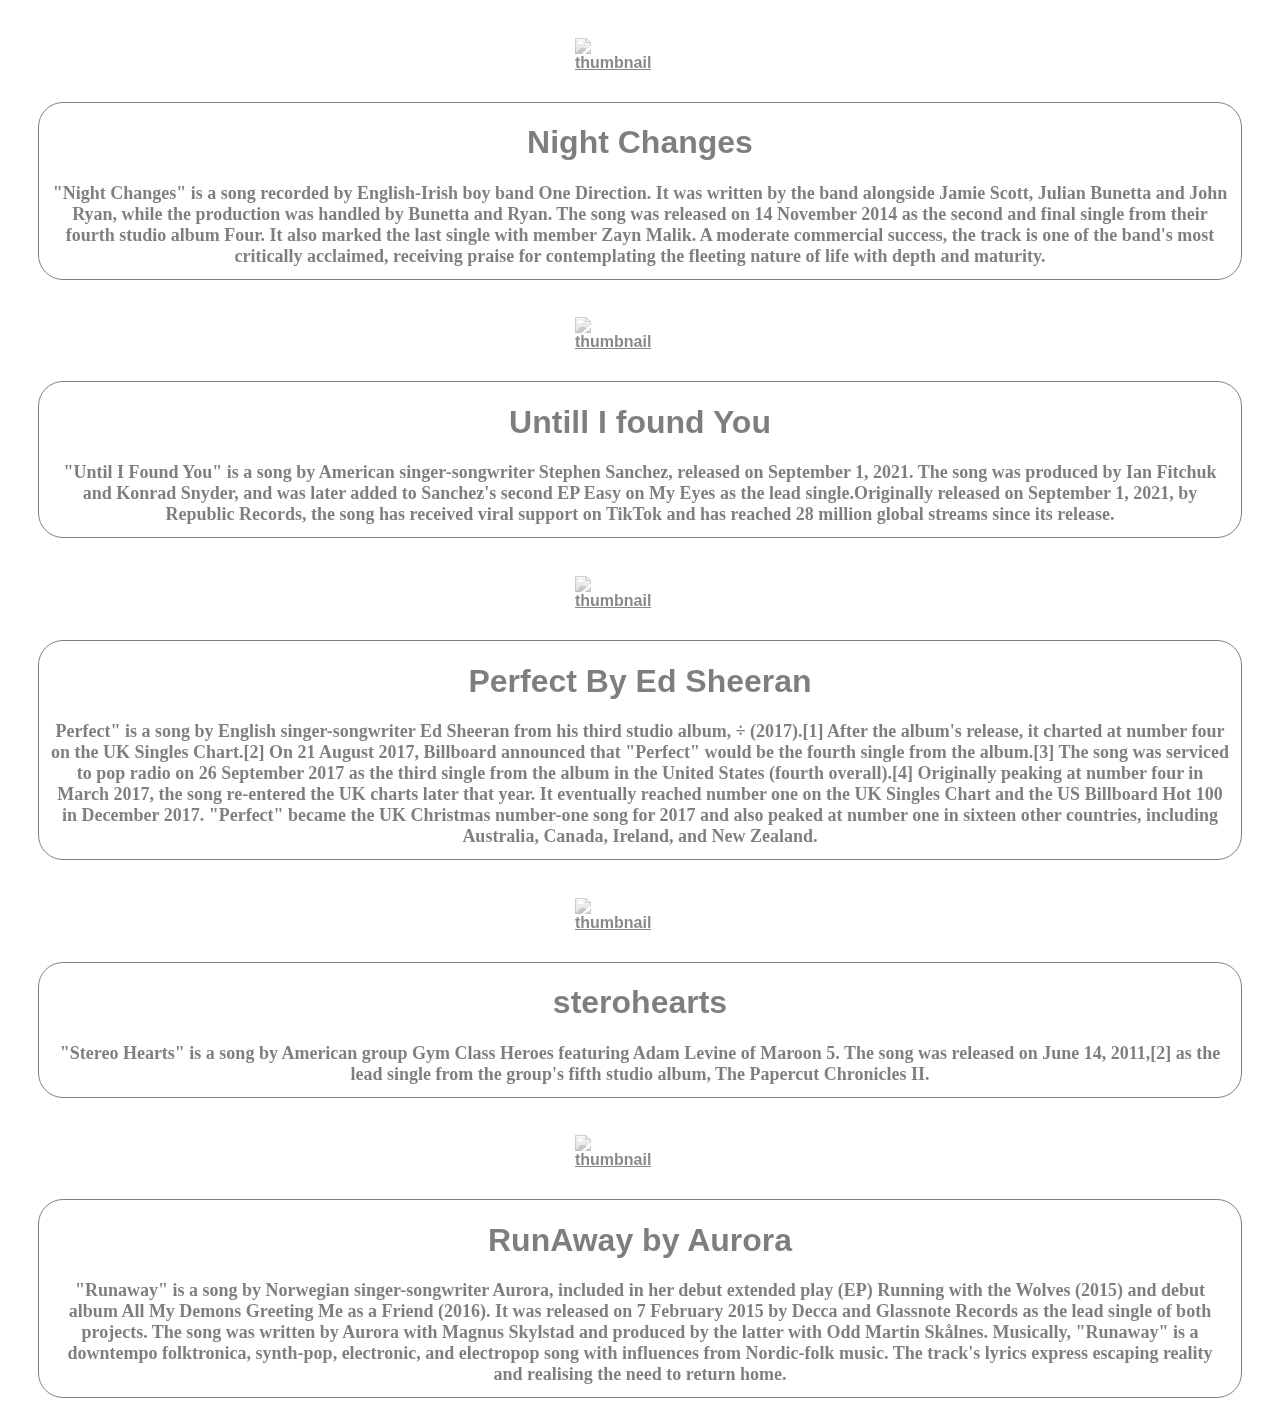
==== Hollywood.html @ 124ccc73 "added webpages" ====
<!DOCTYPE html>
<html lang="en">
<head>
    <meta charset="UTF-8">
    <meta http-equiv="X-UA-Compatible" content="IE=edge">
    <meta name="viewport" content="width=device-width, initial-scale=1.0">
    <title>Hollywood</title>
    <link rel="stylesheet" href="website.css">
    <link rel="stylesheet" href="website.js">
</head>
<body>
    <div class="videoedit">
    <a href="videos/night changes.mp4" type="videos/mp4" target="_blank" onmouseover="this.play()" onmouseout="this.pause()"><img src="images/Night Changes Wallpaper.jpg" class="imgvideo vid" alt="thumbnail"></a>
   </div>
   <div class="transparentbox flexbox">
    <div class="transparenttext p">
        <h1>Night Changes</h1>
        <p class="p1">"Night Changes" is a song recorded by English-Irish boy band One Direction. It was written by the band alongside Jamie Scott, Julian Bunetta and John Ryan, while the production was handled by Bunetta and Ryan. The song was released on 14 November 2014 as the second and final single from their fourth studio album Four. It also marked the last single with member Zayn Malik. A moderate commercial success, the track is one of the band's most critically acclaimed, receiving praise for contemplating the fleeting nature of life with depth and maturity.</p>
    </div>
    </div>
    <div class="videoedit">
    <a href="videos/WhatsApp Video 2022-11-02 at 16.48.13.mp4" type="videos/mp4" target="_blank" onmouseover="this.play()" onmouseout="this.pause()"><img src="images/I would never.jpg" class="imgvideo vid" alt="thumbnail"></a>
   </div>
   <div class="transparentbox flexbox">
    <div class="transparenttext p">
        <h1>Untill I found You</h1>
        <p class="p1">"Until I Found You" is a song by American singer-songwriter Stephen Sanchez, released on September 1, 2021. The song was produced by Ian Fitchuk and Konrad Snyder, and was later added to Sanchez's second EP Easy on My Eyes as the lead single.Originally released on September 1, 2021, by Republic Records, the song has received viral support on TikTok and has reached 28 million global streams since its release.  </p>
    </div>
    </div>
    <div class="videoedit">
        <a href="videos/Perfect.mp4" type="videos/mp4" target="_blank" onmouseover="this.play()" onmouseout="this.pause()"><img src="images/Ed Sheeran – Perfect.png" class="imgvideo vid" alt="thumbnail"></a>
       </div>
       <div class="transparentbox flexbox">
        <div class="transparenttext p">
            <h1>Perfect By Ed Sheeran</h1>
            <p class="p1">Perfect" is a song by English singer-songwriter Ed Sheeran from his third studio album, ÷ (2017).[1] After the album's release, it charted at number four on the UK Singles Chart.[2] On 21 August 2017, Billboard announced that "Perfect" would be the fourth single from the album.[3] The song was serviced to pop radio on 26 September 2017 as the third single from the album in the United States (fourth overall).[4] Originally peaking at number four in March 2017, the song re-entered the UK charts later that year. It eventually reached number one on the UK Singles Chart and the US Billboard Hot 100 in December 2017. "Perfect" became the UK Christmas number-one song for 2017 and also peaked at number one in sixteen other countries, including Australia, Canada, Ireland, and New Zealand.</p>
        </div>
        </div>
    <div class="videoedit">
        <a href="videos/sterohearts.mp4" type="videos/mp4" target="_blank" onmouseover="this.play()" onmouseout="this.pause()"><img src="images/Stereo Hearts by Maroon 5 Song Lyrics.jpg" class="imgvideo vid" alt="thumbnail"></a>
       </div>
       <div class="transparentbox flexbox">
        <div class="transparenttext p">
            <h1>sterohearts</h1>
            <p class="p1">"Stereo Hearts" is a song by American group Gym Class Heroes featuring Adam Levine of Maroon 5. The song was released on June 14, 2011,[2] as the lead single from the group's fifth studio album, The Papercut Chronicles II.</p>
        </div>
        </div>
        <div class="videoedit">
            <a href="videos/Runaway.mp4" type="videos/mp4" target="_blank" onmouseover="this.play()" onmouseout="this.pause()"><img src="images/purple glows.jpg" class="imgvideo vid" alt="thumbnail"></a>
           </div>
           <div class="transparentbox flexbox">
            <div class="transparenttext p">
                <h1>RunAway by Aurora</h1>
                <p class="p1">"Runaway" is a song by Norwegian singer-songwriter Aurora, included in her debut extended play (EP) Running with the Wolves (2015) and debut album All My Demons Greeting Me as a Friend (2016). It was released on 7 February 2015 by Decca and Glassnote Records as the lead single of both projects. The song was written by Aurora with Magnus Skylstad and produced by the latter with Odd Martin Skålnes. Musically, "Runaway" is a downtempo folktronica, synth-pop, electronic, and electropop song with influences from Nordic-folk music. The track's lyrics express escaping reality and realising the need to return home.</p>
            </div>
            </div>
                
</body>
</html>
---- website.css ----
body{
    background-image: url("images/piano_keys_macro_200071_1920x1080.jpg");
    font-weight: bold;
    font-family: Arial, Helvetica, sans-serif;
    padding: 0%;
    text-align: center;
    animation: fadeInAnimation ease 3s;
    animation-iteration-count: 1;
    animation-fill-mode: backwards;
    background-attachment: fixed;
 }
 @keyframes fadeInAnimation {
     0% {
         opacity: 0;
     }
     100% {
         opacity: 1;
     }
 }
 .imglogo{    
     text-align: left;
 }
 .imglogo:hover{    
     margin-left: 4cm;
     margin-right: 0cm ;
     transform: scale(1.2);
     transition-duration: 0.5s;
     margin-top: 0.5cm;
 }
 .imglogo:not(:hover){    
     text-align: left;
     transform: scale(1);
     transition-duration: 0.5s;
 }
 .imgsrc{
     border-radius: 50%;
     vertical-align: middle;
     width: 5cm;
     height: 5cm;
 }
 .navbar{
     padding: 0%;
     top: 0;
     width: 100;
     position: absolute;
     left: 5cm;
     height: inherit;
 }
 .navitems{
     margin-top: 10;
     display: flex;
     list-style: none;
 }
 .navlink
 {
     padding: 40px;
     text-decoration: none;
     text-transform: capitalize;
     margin-left: 20px;
     color: #ffffff;
     opacity: 0.9;
     font-family: 'Coming Soon', cursive;
     font-weight: bolder;
 
 }
 .transparentbox {
         opacity: 0.5;
         margin: 30px;
         border: 1px solid black;
         background-color: #ffffff;
         filter: alpha(opacity=60);
         border-radius: 25px;
         overflow:visible;
         
 }
 .transparentbox:not(:hover) {
         opacity: 0.5;
         transform: scale(1);
         transition-duration: 0.5s;
         margin: 30px;
         border: 1px solid black;
         background-color: #ffffff;
         filter: alpha(opacity=60);
         border-radius: 25px;
         overflow:visible;
         
 }
 .transparentbox:hover {
     opacity: 1;
     margin: 30px;
     border: 1px solid black;
     background-color: #ffffff;
     filter: alpha(opacity=60);
     border-radius: 25px;
     overflow:visible;
     transform: scale(1.05);
     transition-duration: 0.5s;
 }
 .p1{
     margin: 1%;
    color: #000000;
    font-size: large;
    font-family: 'Coming Soon', cursive;
    text-align: center;
 }
 .button1{
     
     border: 2px white;
     color: white;
     padding: 0;
     text-decoration: none;
     text-align: center;
     display: inline-block;
     font-size: 16px;
     margin: 0;
     transition-duration: 0.4s;
     cursor: pointer;
     background-color: transparent;
     font-family: 'Coming Soon', cursive;
     font-size: 0.9cm;
     margin-top: 0;
 }
 .button1:hover{
     background-color: aliceblue;
     color: grey;
     opacity: 0.3;
     border-radius: 2px ;
     transform: scale(1.2);
 }
 .carousel-container{
     position: relative;
     width: 100%;
     height: 450px;
     padding: 20px;
     overflow-x: hidden;
 }
 .carousel{
     display: flex;
     width: 92%;
     height: 100%;
     position: relative;
     margin-top: auto;
 }
 .imgsrc1{
     width: 500px;
     height: 500px;
     object-fit: cover;
     display: block;
     margin-left: 25cm;
     border-radius: 50%;
 }
 .aboutme1content{
     position: absolute;
     width: 50%;
     height: 700px;
     background: linear-gradient(to right,#090909 ,#383e4900);
     color: #ffffff;
 }
 .aboutme{
     font-size: 0.6cm;
     text-align: center;
     
 }
 .videoedit{
     margin-left: 15cm;
     margin-right: 15cm;
     opacity: 0.5;
     filter: grayscale(1);
     margin-top: 1cm;
 
 }
 .videoedit:hover{
     opacity: 1;
     filter: grayscale(0);
     transform: scale(1.2);
     transition: 0.5s;
 }
 .videoedit:not(:hover){
     opacity: 0.5;
     filter: grayscale(1);
     transform: scale(1);
     transition: 0.5s;
 }
 .imgvideo{
     height: 350px;
     width: 350px;
     margin-right: 30cm;
 }
 .imgvideo:hover{
     height: 350px;
     width: 350px;
     margin-right: 30cm;
 }
 .flexbox{
     display: flex;
 
 }
 .gridcontainer{
     display: grid;
     align-content: start;
     padding: 10px;
     gap: 10px;
     grid-template-columns: auto auto auto;
     opacity: 0.8;
 }
 .gridcontent:hover{
 opacity: 1;
     transform: scale(1.1);
     transition-duration: 0.5s;
 }
 .grid-container > div {
     text-align: center;
     padding: 20px 0;
     font-size: 30px;
   }
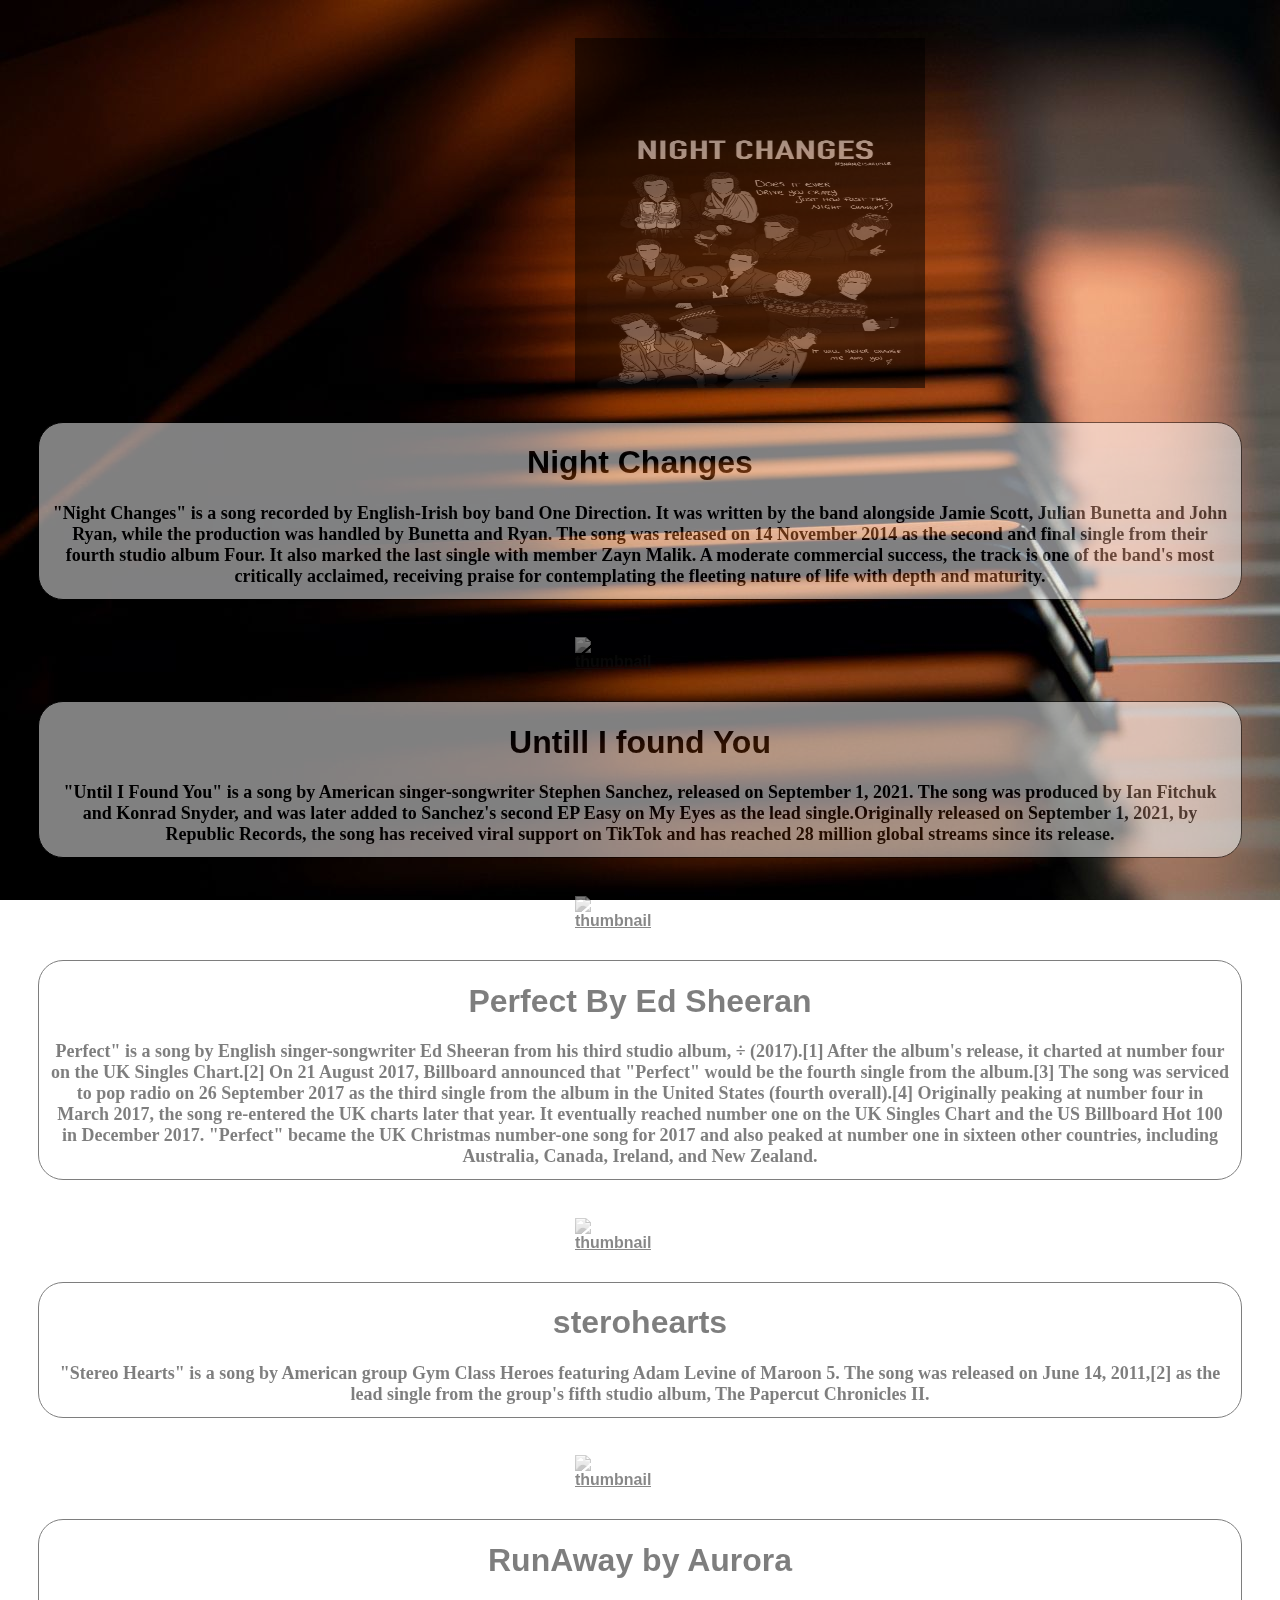
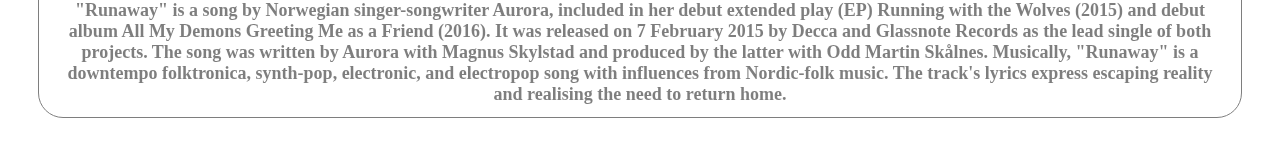
==== commit 2cfdbb49: "added properly" ====
--- a/Hollywood.html
+++ b/Hollywood.html
@@ -10,7 +10,7 @@
 </head>
 <body>
     <div class="videoedit">
-    <a href="videos/night changes.mp4" type="videos/mp4" target="_blank" onmouseover="this.play()" onmouseout="this.pause()"><img src="images/Night Changes Wallpaper.jpg" class="imgvideo vid" alt="thumbnail"></a>
+    <a href="videos/night changes.mp4" type="videos/mp4" target="_blank" onmouseover="this.play()" onmouseout="this.pause()"><img src="Images\Night Changes Wallpaper.jpg" class="imgvideo vid" alt="thumbnail"></a>
    </div>
    <div class="transparentbox flexbox">
     <div class="transparenttext p">
--- a/website.css
+++ b/website.css
@@ -1,5 +1,5 @@
 body{
-    background-image: url("images/piano_keys_macro_200071_1920x1080.jpg");
+    background-image: url("Images/piano_keys_macro_200071_1920x1080.jpg");
     font-weight: bold;
     font-family: Arial, Helvetica, sans-serif;
     padding: 0%;
